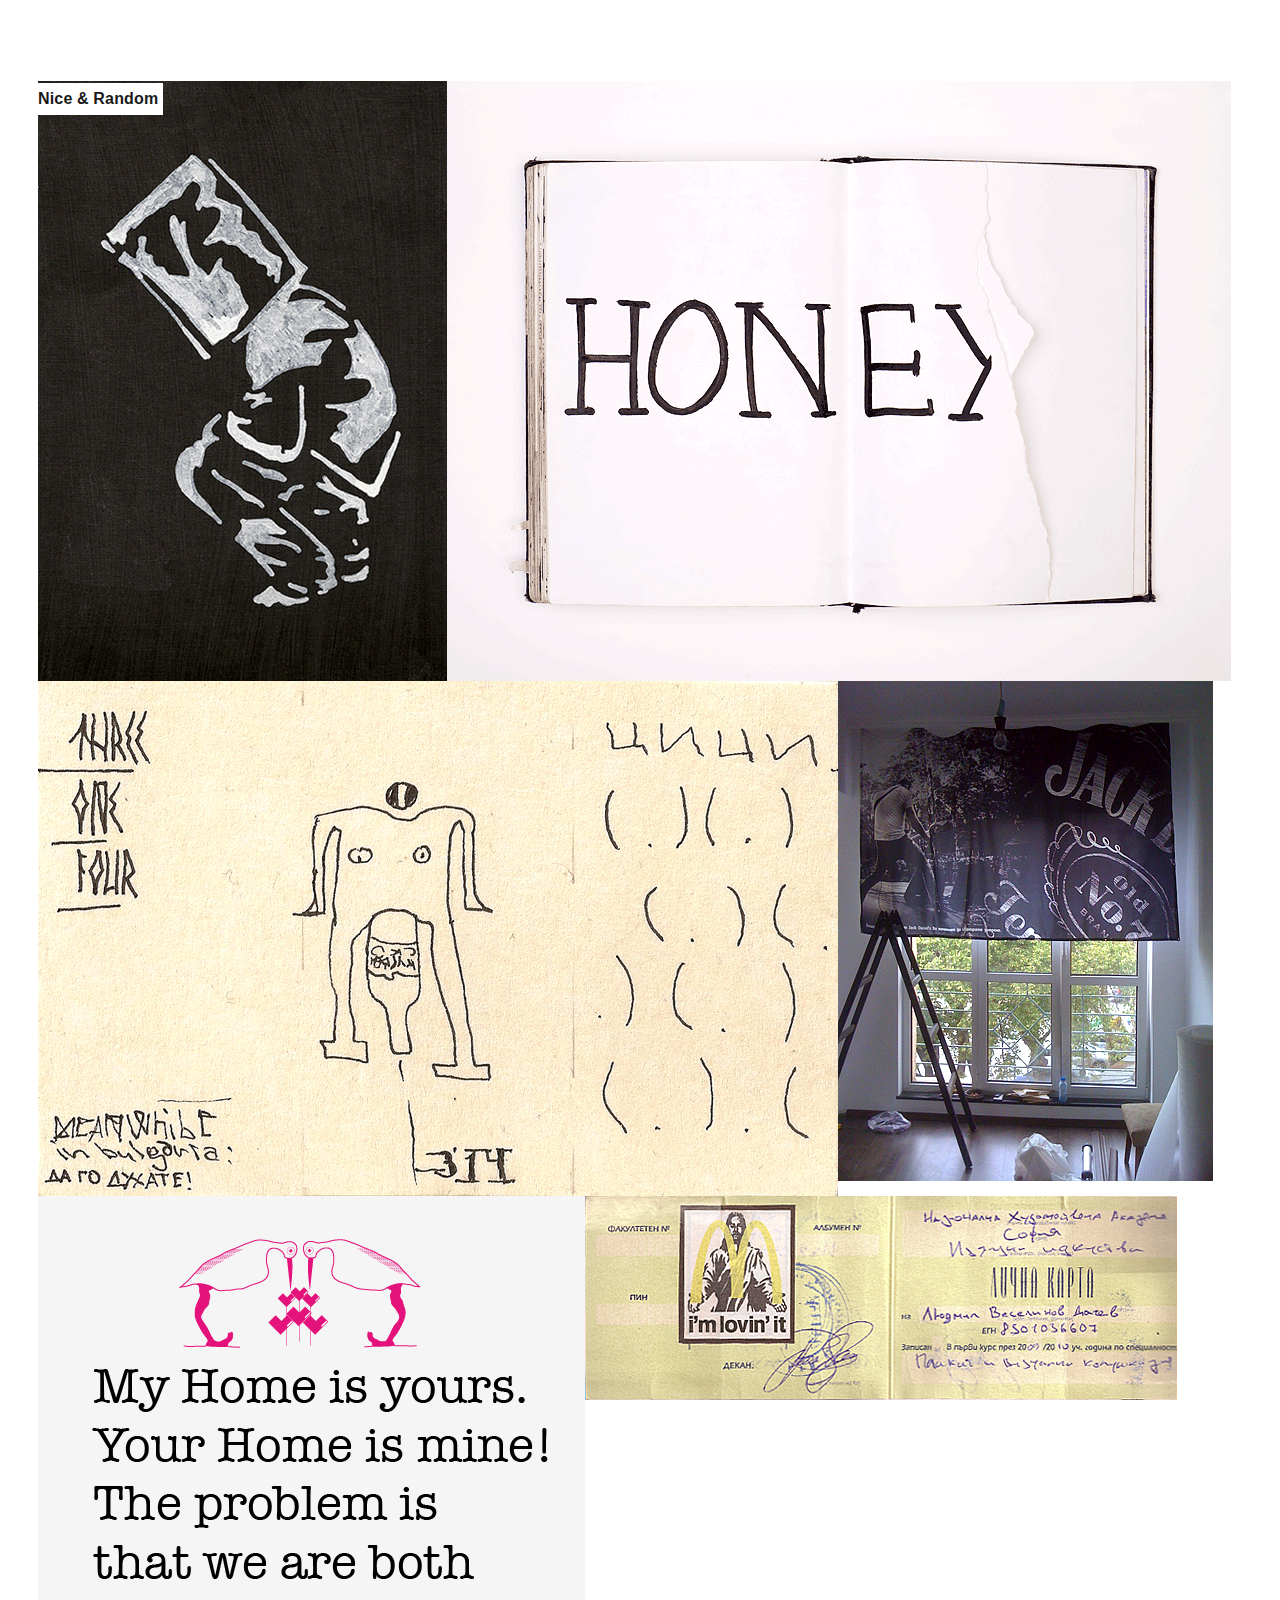
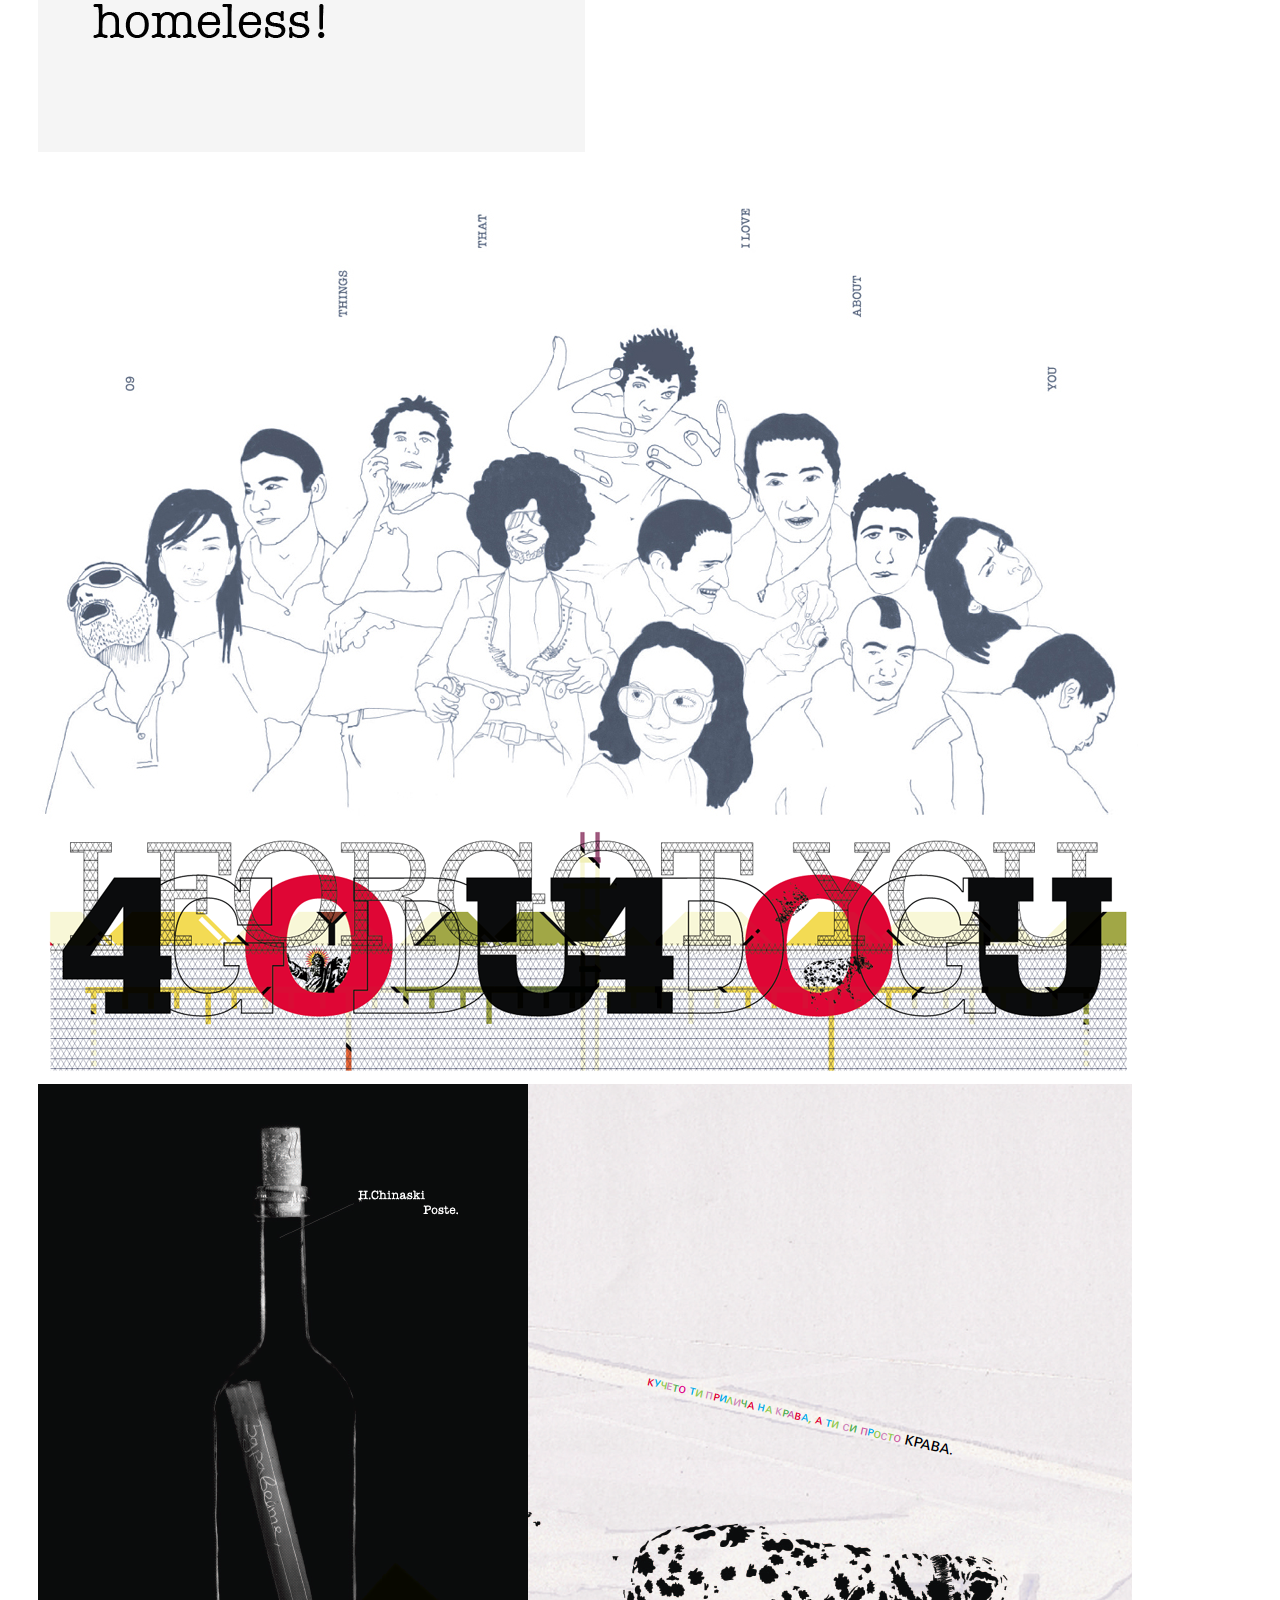
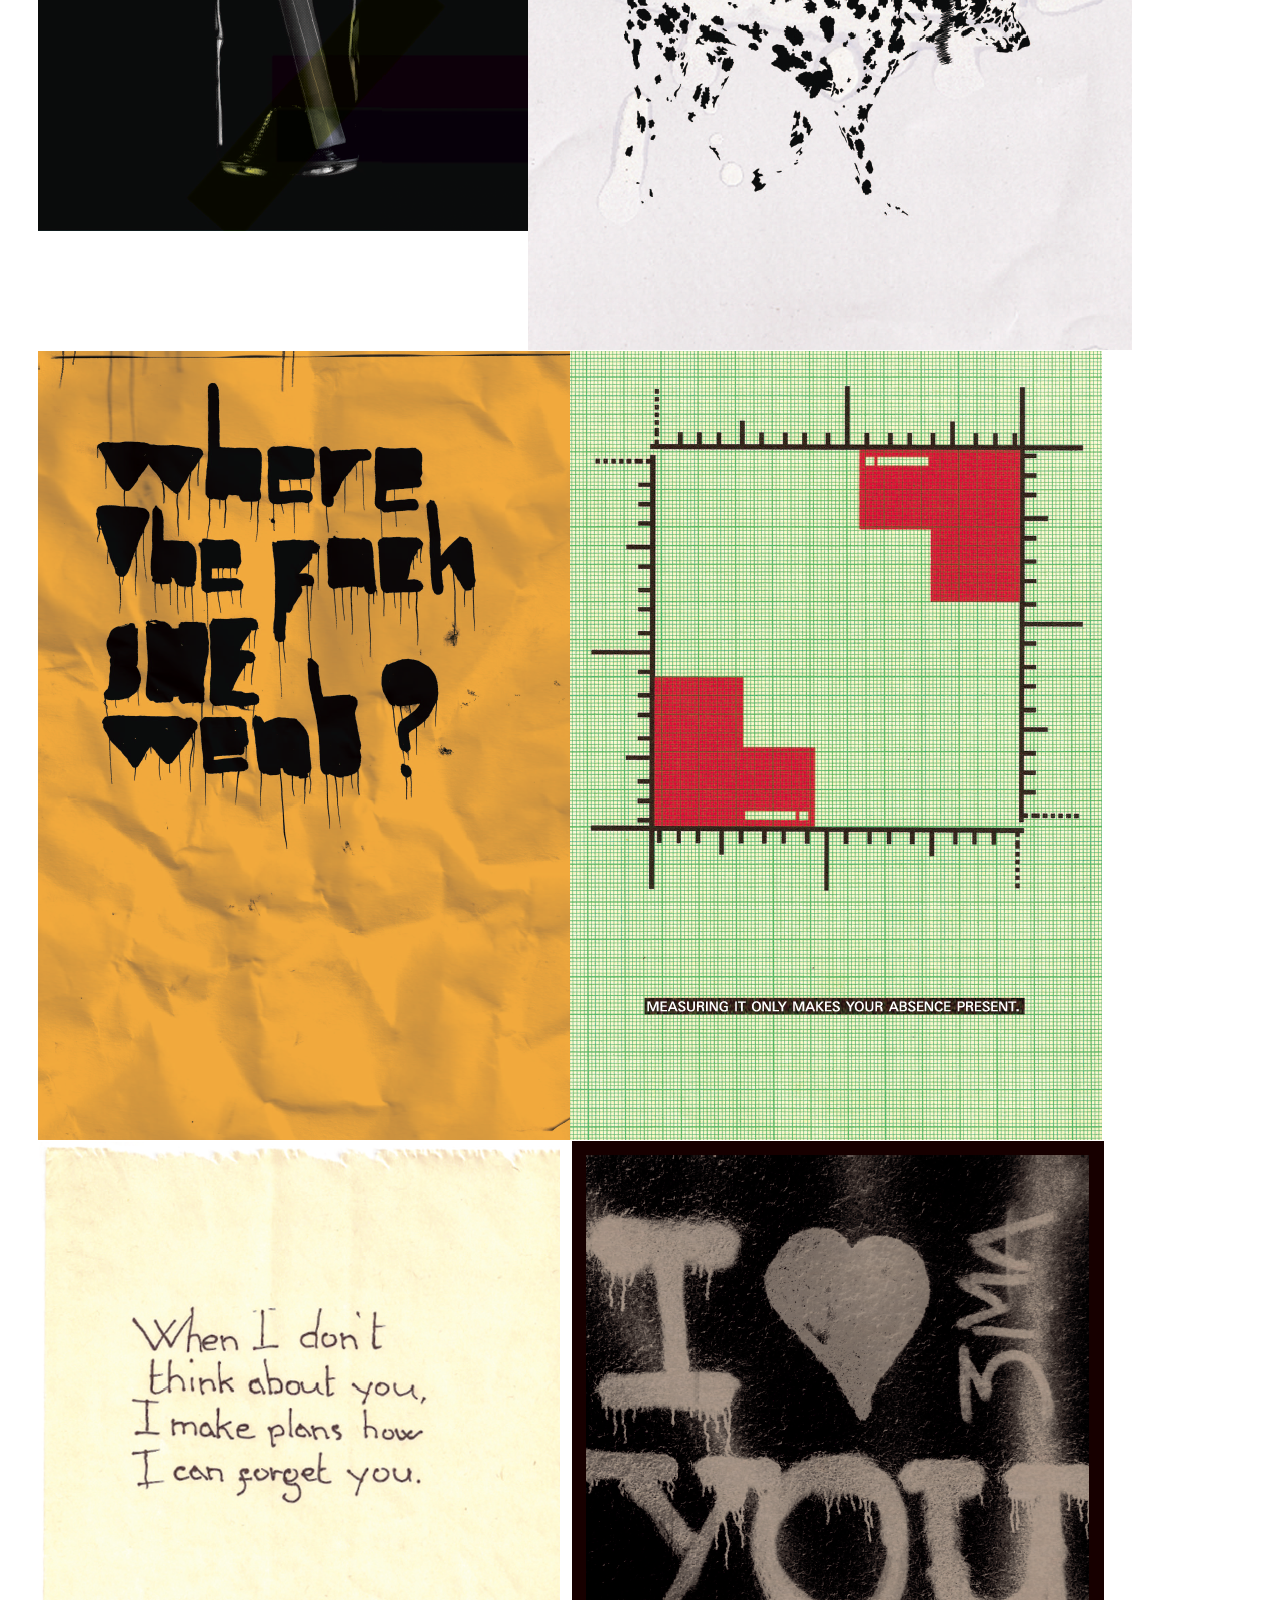
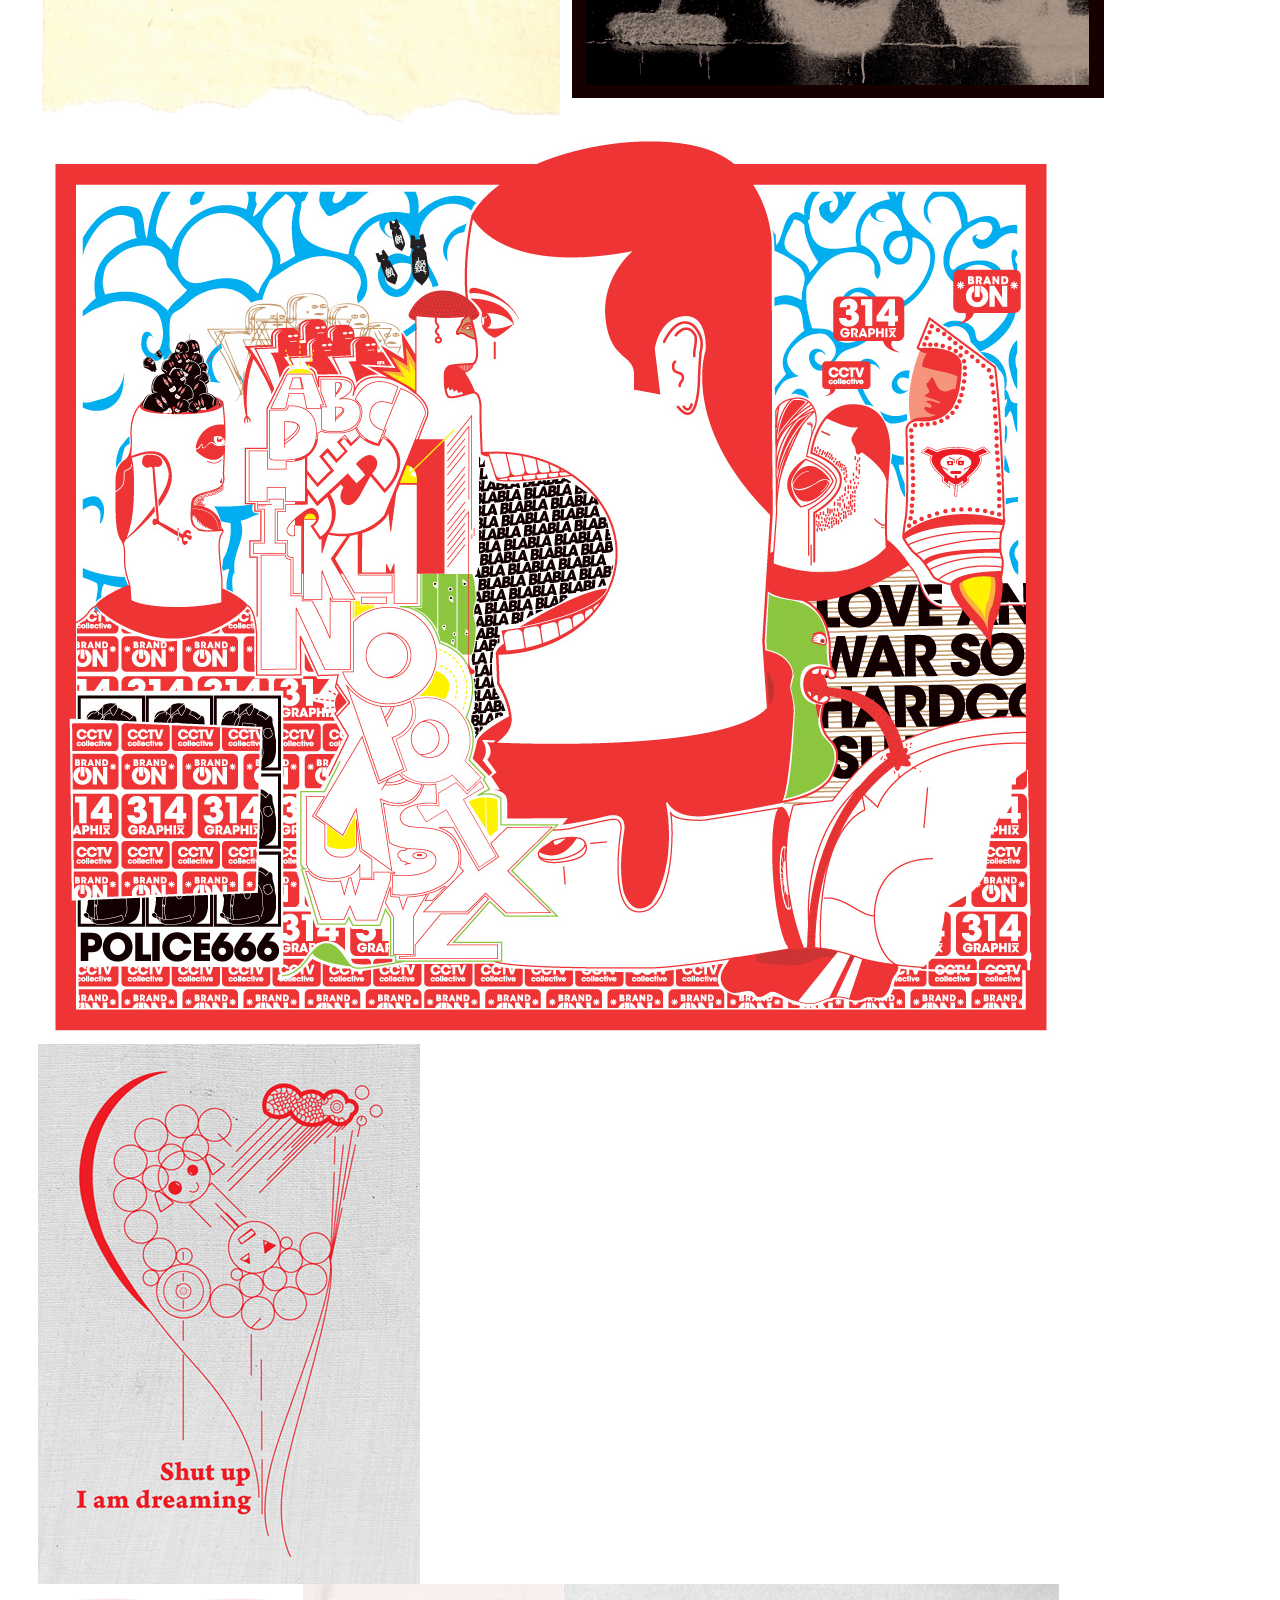
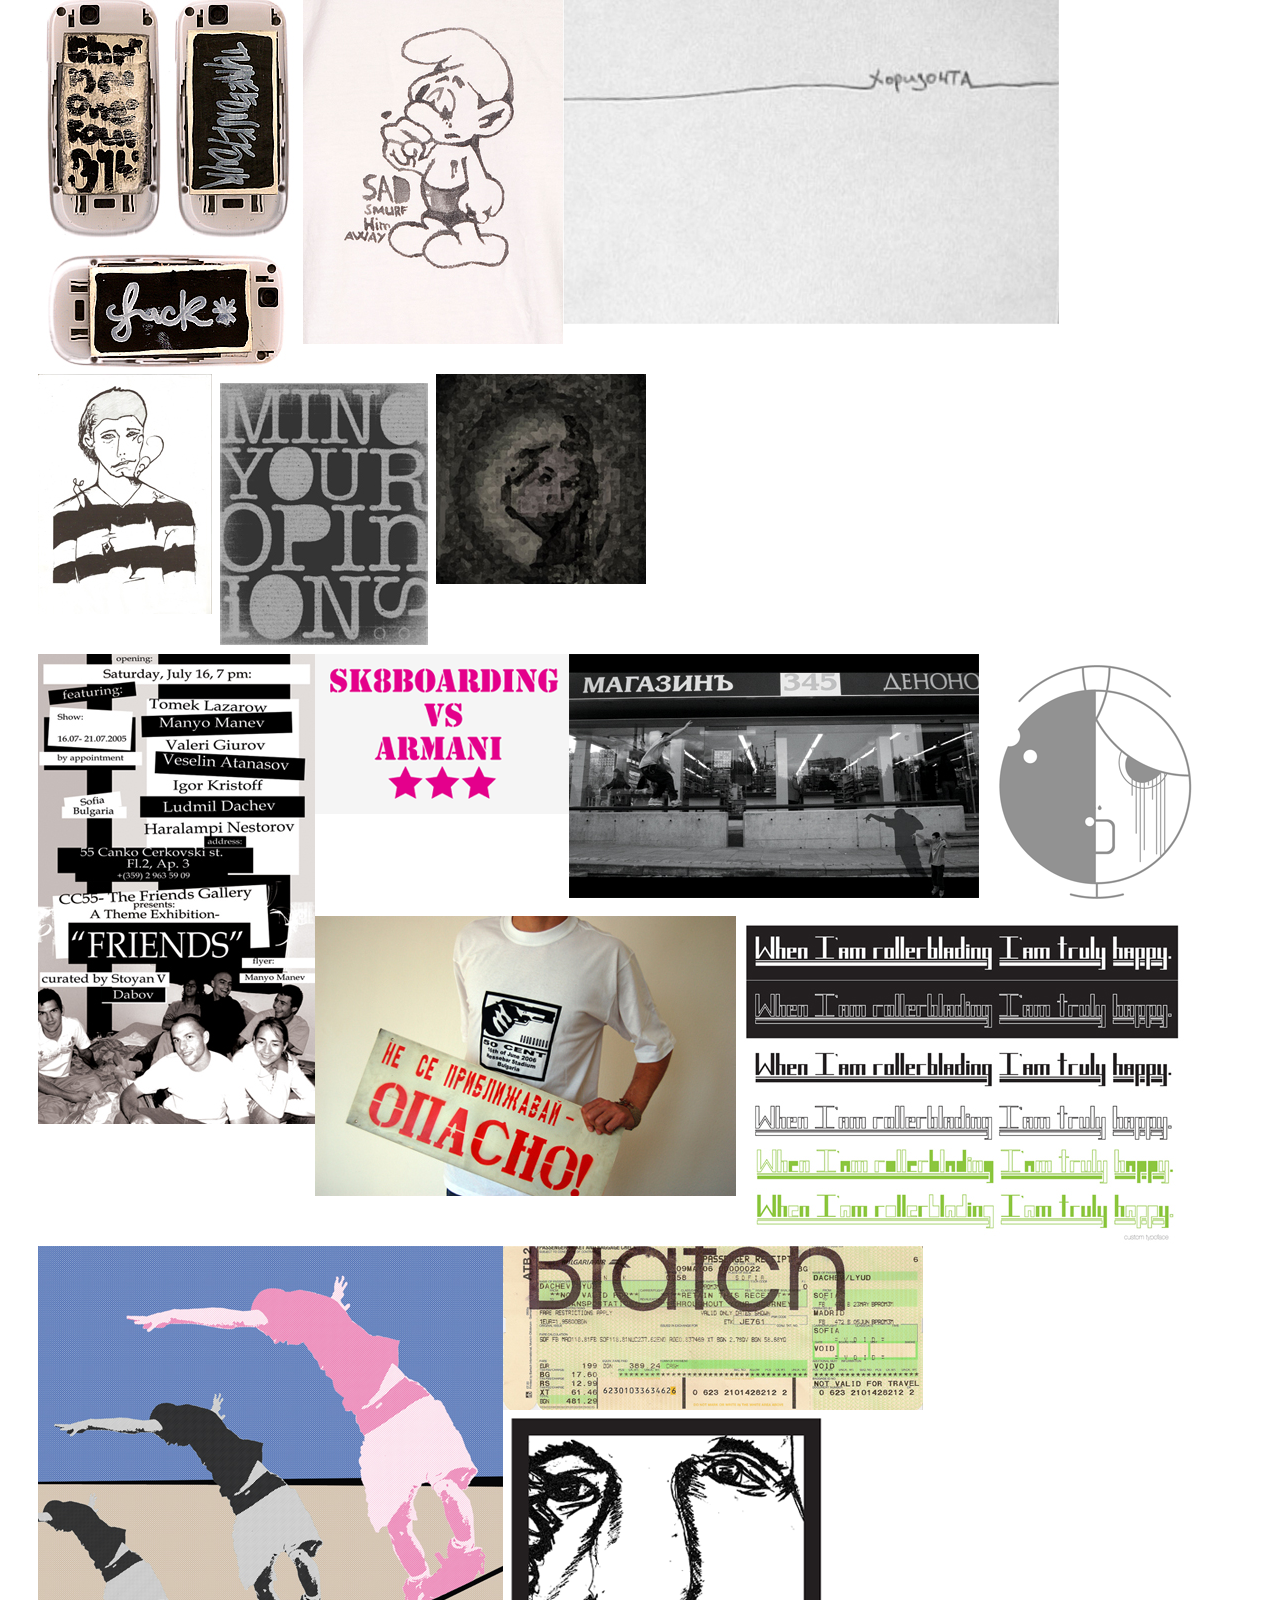
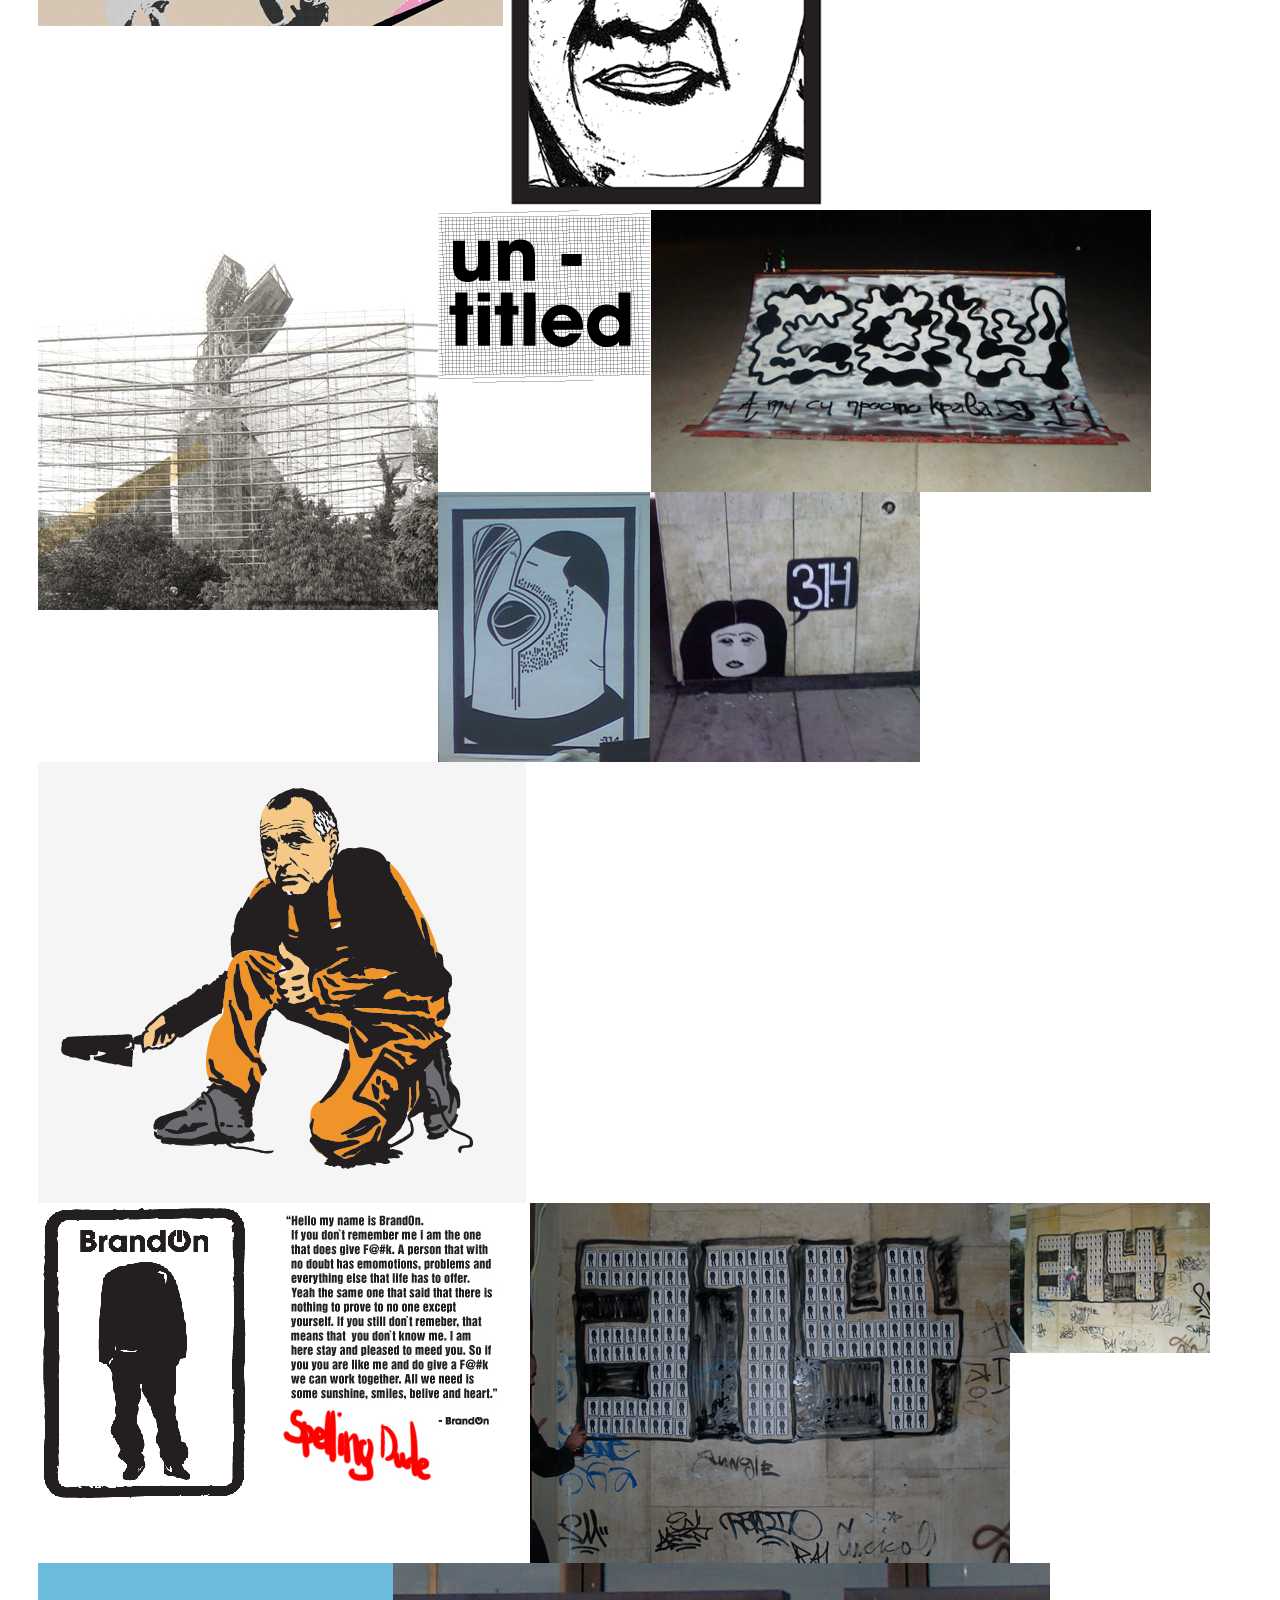
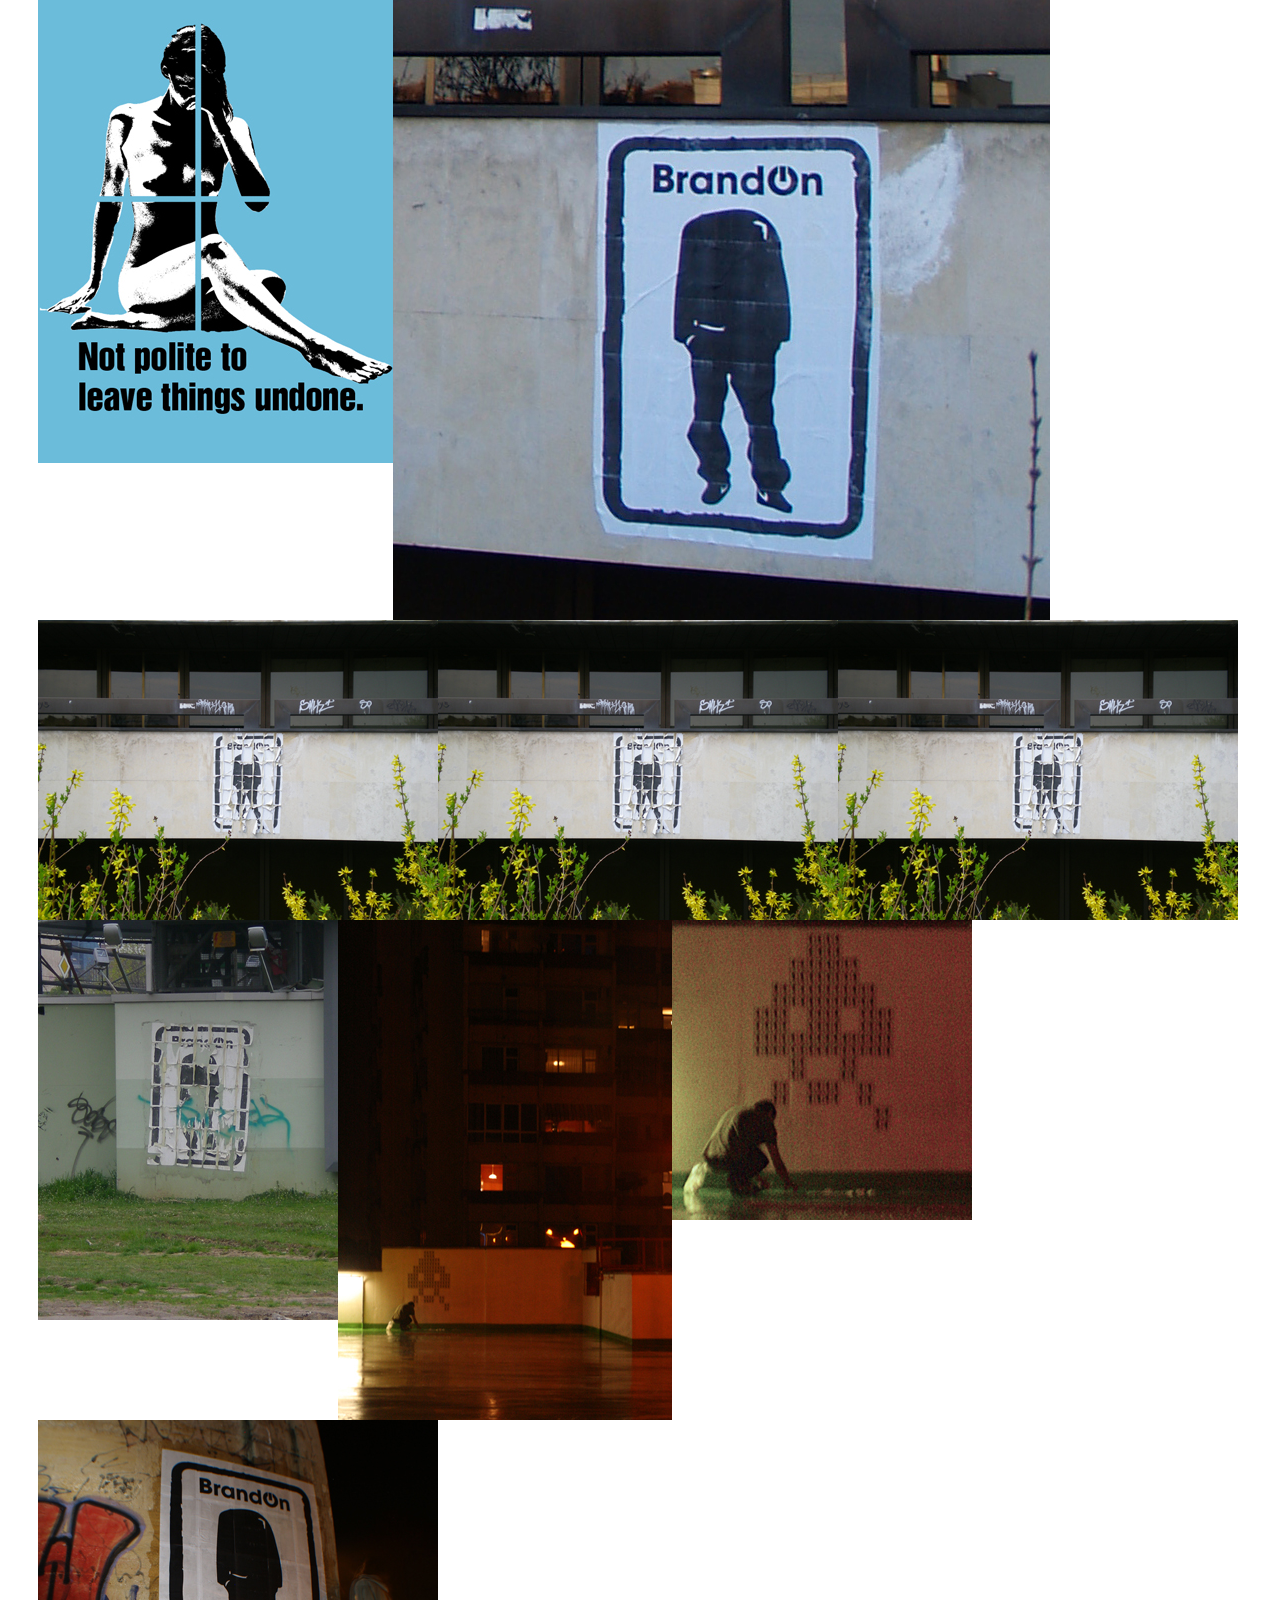
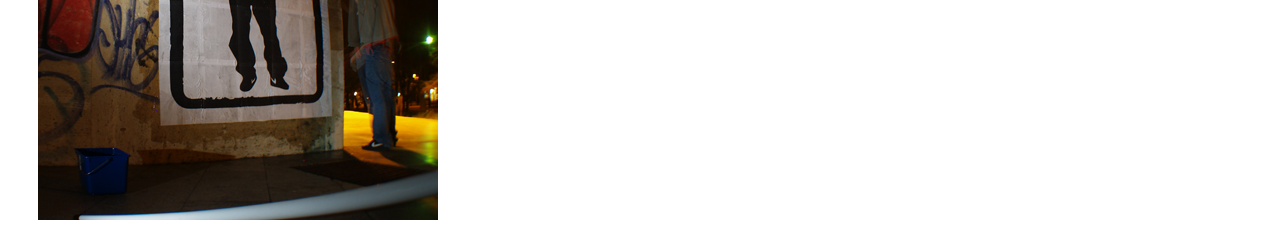
==== niceandrandom.html @ 371081fd "Initial push to the repo" ====
<!DOCTYPE html>
<html>
<html lang="en">
<head>
	<meta charset="utf-8">
	<meta http-equiv="X-UA-Compatible" content="IE=edge">
	<title>314 Lyudmil Dachev | Nice &amp; Random</title>
	<meta name="viewport" content="width=device-width, initial-scale=1.0">
	<meta name="description" content="314 Lyudmil Dachev | Graphics • Illustrations • Web • Branding">
	<meta name="author" content="Lyudmil Dachev">
	<!-- Le styles -->
	<link href="css/nandr.css" rel="stylesheet">
</head>

<body>

<div id="left_column">

<h1>Nice &amp; Random&nbsp;</h1>

<div class="clear" style="height: 43px"></div>


  	<img class="floated img-responsive" title="Taking my time for the greater good." alt="Taking my time for the greater good." src="uploads/pictures/9fa41985d40f0b6c5490987a6cc2fdb71a420259.jpg" />

  	<img class="floated img-responsive" title="Creative drawing in the bible" alt="Creative drawing in the bible" src="uploads/pictures/f0ec64216f1d408ee4e6cfda201458c6f6a626f0.gif" />

  	<img class="floated img-responsive" title="My Daily Routine" alt="My Daily Routine" src="uploads/pictures/6b0171227cd2409514d4619c5d358e6911f4df0e.jpg" />

  	<img class="floated img-responsive" title="HOME IS ALMOST DONE." alt="HOME IS ALMOST DONE." src="uploads/pictures/f1408daa3afcf2c1e19f58699b52808c5c3e8740.jpg" />

  	<img class="floated img-responsive" title="" alt="" src="uploads/pictures/6c4fbefd390d65f9653d88363c8d7836a09aa73b.png" />

  	<img class="floated img-responsive" title="School is Cancelled." alt="School is Cancelled." src="uploads/pictures/126d403a6ef16d977e5c7384ef96a3cb5aa09652.png" />

  	<img class="floated img-responsive" title="09 THINGS I LOVE ABOUT YOU" alt="09 THINGS I LOVE ABOUT YOU" src="uploads/pictures/db501a9d0d4e77bc948f64275539bc68029dd85b.jpg" />

  	<img class="floated img-responsive" title="" alt="" src="uploads/pictures/4390a034e7637e7365bbc53b2de49b4160338bb8.png" />
			<div class="clear"></div>

  	<img class="floated img-responsive" title="" alt="" src="uploads/pictures/88fb66b7d87c2a5ba68e75b0e46c465211a8b463.png" />

  	<img class="floated img-responsive" title="" alt="" src="uploads/pictures/b887aaf583ef572270de2b2e1b1723c8fb44a33c.png" />

  	<img class="floated img-responsive" title="" alt="" src="uploads/pictures/ecdb27a4384a8a6ce57eabac3e7ff64f864f0a4f.png" />

  	<img class="floated img-responsive" title="" alt="" src="uploads/pictures/36ae4dc828b79ccfd84c2fdc008d6e277da353cd.png" />

  	<img class="floated img-responsive" title="" alt="" src="uploads/pictures/ba88a6618bf210f804a868bb7cf7259771003caa.png" />

  	<img class="floated img-responsive" title="" alt="" src="uploads/pictures/2435fd25e5f1c84b242c25c5bc30186d4e1044c6.png" />

  	<img class="floated img-responsive" title="LOVE  AND WAR SO HARDCORE" alt="LOVE  AND WAR SO HARDCORE" src="uploads/pictures/7acccbd36213c618cafcf290107da0248d002d97.jpg" />

  	<img class="floated img-responsive" title="SLEEP IS THE COUSIN OF DEATH" alt="SLEEP IS THE COUSIN OF DEATH" src="uploads/pictures/624089934fa6de77630e9e1628d290ab22aef08a.jpg" />
			<div class="clear"></div>

  	<img class="floated img-responsive" title="If you don't pick up the next time I call you" alt="If you don't pick up the next time I call you" src="uploads/pictures/ee771bccaf87d7a080d0af2bdc72d4441915b60a.jpg" />

    	<a href="http://iam314.com/01.mp3" target="_blank">	<img class="floated img-responsive" title="I am just a tall smurf" alt="I am just a tall smurf" src="uploads/pictures/5e6c425546a6879cffac262096fd78ba2f3ff179.jpg" />        </a>

  	<img class="floated img-responsive" title="Horizon" alt="Horizon" src="uploads/pictures/62839a2901379accdb9e9442a053436990d297c6.png" />
			<div class="clear"></div>

  	<img class="floated img-responsive" title="Johnny" alt="Johnny" src="uploads/pictures/c55a6173e74d8917fb45f741277d8e2ac604818a.jpg" />

  	<img class="floated img-responsive" title="and this is what i sad after half a bottle of john D." alt="and this is what i sad after half a bottle of john D." src="uploads/pictures/7d1fff53105c25ca1b06da61d8af504f7ee7cfe9.jpg" />

  	<img class="floated img-responsive" title="Ph. Ph. Ph." alt="Ph. Ph. Ph." src="uploads/pictures/023638c7986074492c4609db5c60d904f3fd7990.jpg" />
			<div class="clear"></div>

  	<img class="floated img-responsive" title="friend's gallery great place that was" alt="friend's gallery great place that was" src="uploads/pictures/f1917a972c3cbbb3ca5760be8ddf82f910b9a2c2.jpg" />

  	<img class="floated img-responsive" title="who won?" alt="who won?" src="uploads/pictures/17b21ccdb1cdf9d9e8d0529f09e76f8c877f110e.png" />

  	<img class="floated img-responsive" title="SOUL GRIND" alt="SOUL GRIND" src="uploads/pictures/0c67918cea75ce7d500ce4ce3e65868a617c8088.jpg" />

  	<img class="floated img-responsive" title="Nah, man i don't know what the time is." alt="Nah, man i don't know what the time is." src="uploads/pictures/07a988599ad35e1e0782f63aa7515549d2f90a29.png" />

  	<img class="floated img-responsive" title="Fifty cent just to pay the rent." alt="Fifty cent just to pay the rent." src="uploads/pictures/b81b3806806316ccb128aac8230388670cc2bd39.jpg" />

  	<img class="floated img-responsive" title="I (heart) rollerblading" alt="I (heart) rollerblading" src="uploads/pictures/7079440a7cea421692146eb7831e9f7eab671ee6.jpg" />
			<div class="clear"></div>

  	<img class="floated img-responsive" title="rolling in span is great because of the pain killers" alt="rolling in span is great because of the pain killers" src="uploads/pictures/ae7f262681f557720313dd051e3e5949bd40fe32.jpg" />

  	<img class="floated img-responsive" title="writhing shit like that just because i miss you." alt="writhing shit like that just because i miss you." src="uploads/pictures/e1409deb695c26aed2c961deac43f8855cecc30d.jpg" />

  	<img class="floated img-responsive" title="Super Heroes does exist" alt="Super Heroes does exist" src="uploads/pictures/1e57e33de527d71cde7e7714f854c118d9048a91.png" />
			<div class="clear"></div>

  	<img class="floated img-responsive" title="this monument is cool" alt="this monument is cool" src="uploads/pictures/92545d57e7eac2da9b01b74f13b54628c2bded55.jpg" />

  	<img class="floated img-responsive" title="title" alt="title" src="uploads/pictures/141af53eff324d38a9dd0dc6efed2327677af4ba.gif" />

  	<img class="floated img-responsive" title="farm animals are always a good thing to play with" alt="farm animals are always a good thing to play with" src="uploads/pictures/8c87837fb514dea790bd20b29734f8977b7349ce.jpg" />

  	<img class="floated img-responsive" title="To Hell With LOVE" alt="To Hell With LOVE" src="uploads/pictures/b85b543d2577602a436766ac3243a1ecdfa1792a.jpg" />

  	<img class="floated img-responsive" title="314 is my hero" alt="314 is my hero" src="uploads/pictures/b07ee7a463accbb452312f4fc31ca017a8f7c64f.jpg" />
			<div class="clear"></div>

  	<img class="floated img-responsive" title="I am an outlaw + politician" alt="I am an outlaw + politician" src="uploads/pictures/ecc827d0c9c56014f43629b67452850f5b59b699.png" />
			<div class="clear"></div>

  	<img class="floated img-responsive" title="I (heart) stickers" alt="I (heart) stickers" src="uploads/pictures/5938d22f1b9790d9e0af2f1280fbd4dc1da1258a.gif" />

  	<img class="floated img-responsive" title="I wrote this and did not used spellcheck" alt="I wrote this and did not used spellcheck" src="uploads/pictures/5251a27740ad2d0bee782e994e55ea49cf8c9545.jpg" />

  	<img class="floated img-responsive" title="the police almost had me" alt="the police almost had me" src="uploads/pictures/de7f91b1e52b82a6a70c5fc9b5cf0d8b944919a9.jpg" />

  	<img class="floated img-responsive" title="but advertising did" alt="but advertising did" src="uploads/pictures/2ba535cdd222b99754008eeb4ef590e47a5f3d00.jpg" />

  	<img class="floated img-responsive" title="Bastardized" alt="Bastardized" src="uploads/pictures/dfe75a0681ce5fb0aae8f4ee03ec6d11b1395793.jpg" />

  	<img class="floated img-responsive" title="a cold night in hell" alt="a cold night in hell" src="uploads/pictures/dc90a2bc35b10640f6dd91d59ff36870e760893b.jpg" />

  	<img class="floated img-responsive" title="time does not exist but why thing does aged" alt="time does not exist but why thing does aged" src="uploads/pictures/025d5d859022cea3248265f7d9696f4cd129a1d3.jpg" />

  	<img class="floated img-responsive" title="time does not exist but why thing does aged" alt="time does not exist but why thing does aged" src="uploads/pictures/ba4ccc5c11dce82487c460fda72944e1c924af52.jpg" />

  	<img class="floated img-responsive" title="time does not exist but why thing does aged" alt="time does not exist but why thing does aged" src="uploads/pictures/04ce31dca00248f9a7a6f4f0632fe5a7596a9917.jpg" />

  	<img class="floated img-responsive" title="time does not exist but why thing does aged" alt="time does not exist but why thing does aged" src="uploads/pictures/6296dafa3416bbe280e26bb842de0b22df984d21.jpg" />

  	<img class="floated img-responsive" title="and that night was raining" alt="and that night was raining" src="uploads/pictures/4172f7f3385871f8005f020ff82e7bd44164ed7f.jpg" />

  	<img class="floated img-responsive" title="as seen on my pravetz 16" alt="as seen on my pravetz 16" src="uploads/pictures/b3bdf023b9ab4fd1f435f75542876ba7113c5c75.jpg" />
			<div class="clear"></div>

  	<img class="floated img-responsive" title="the deed was done and the police came just a bit late." alt="the deed was done and the police came just a bit late." src="uploads/pictures/a9a0c6b91bd5b2a47f259369650a70eb8e2a4971.jpg" />
  </div>
	  <div class="clear"></div>
</body>
</html>
---- css/nandr.css ----
body {
  padding-top: 30px;
  padding-left: 30px;
  padding-right: 30px; }

#left_column h1 {
  position: fixed;
  font-size: 16px;
  font-weight: bold;
  margin-bottom: 10px;
  line-height: 2em;
  background: #fff; }

div.box {
  margin-bottom: 20px; }

div.box p {
  font-size: 11px;
  font-weight: normal;
  line-height: 1.1em;
  margin-bottom: 5px; }

img.floated {
  float: left; }

.clear {
  height: 0;
  line-height: 0;
  font-size: 0;
  border: 0;
  clear: both; }

  h1 {
  font-family: sans-serif;
  font-weight: 500;
  font-size: 2.8em;
  line-height: 125%;
  margin-top: 2.8em;
  margin-bottom: 1.2em;
  color: #404040;
  color: #1a1a1a;
  letter-spacing: 0.01em;
  }
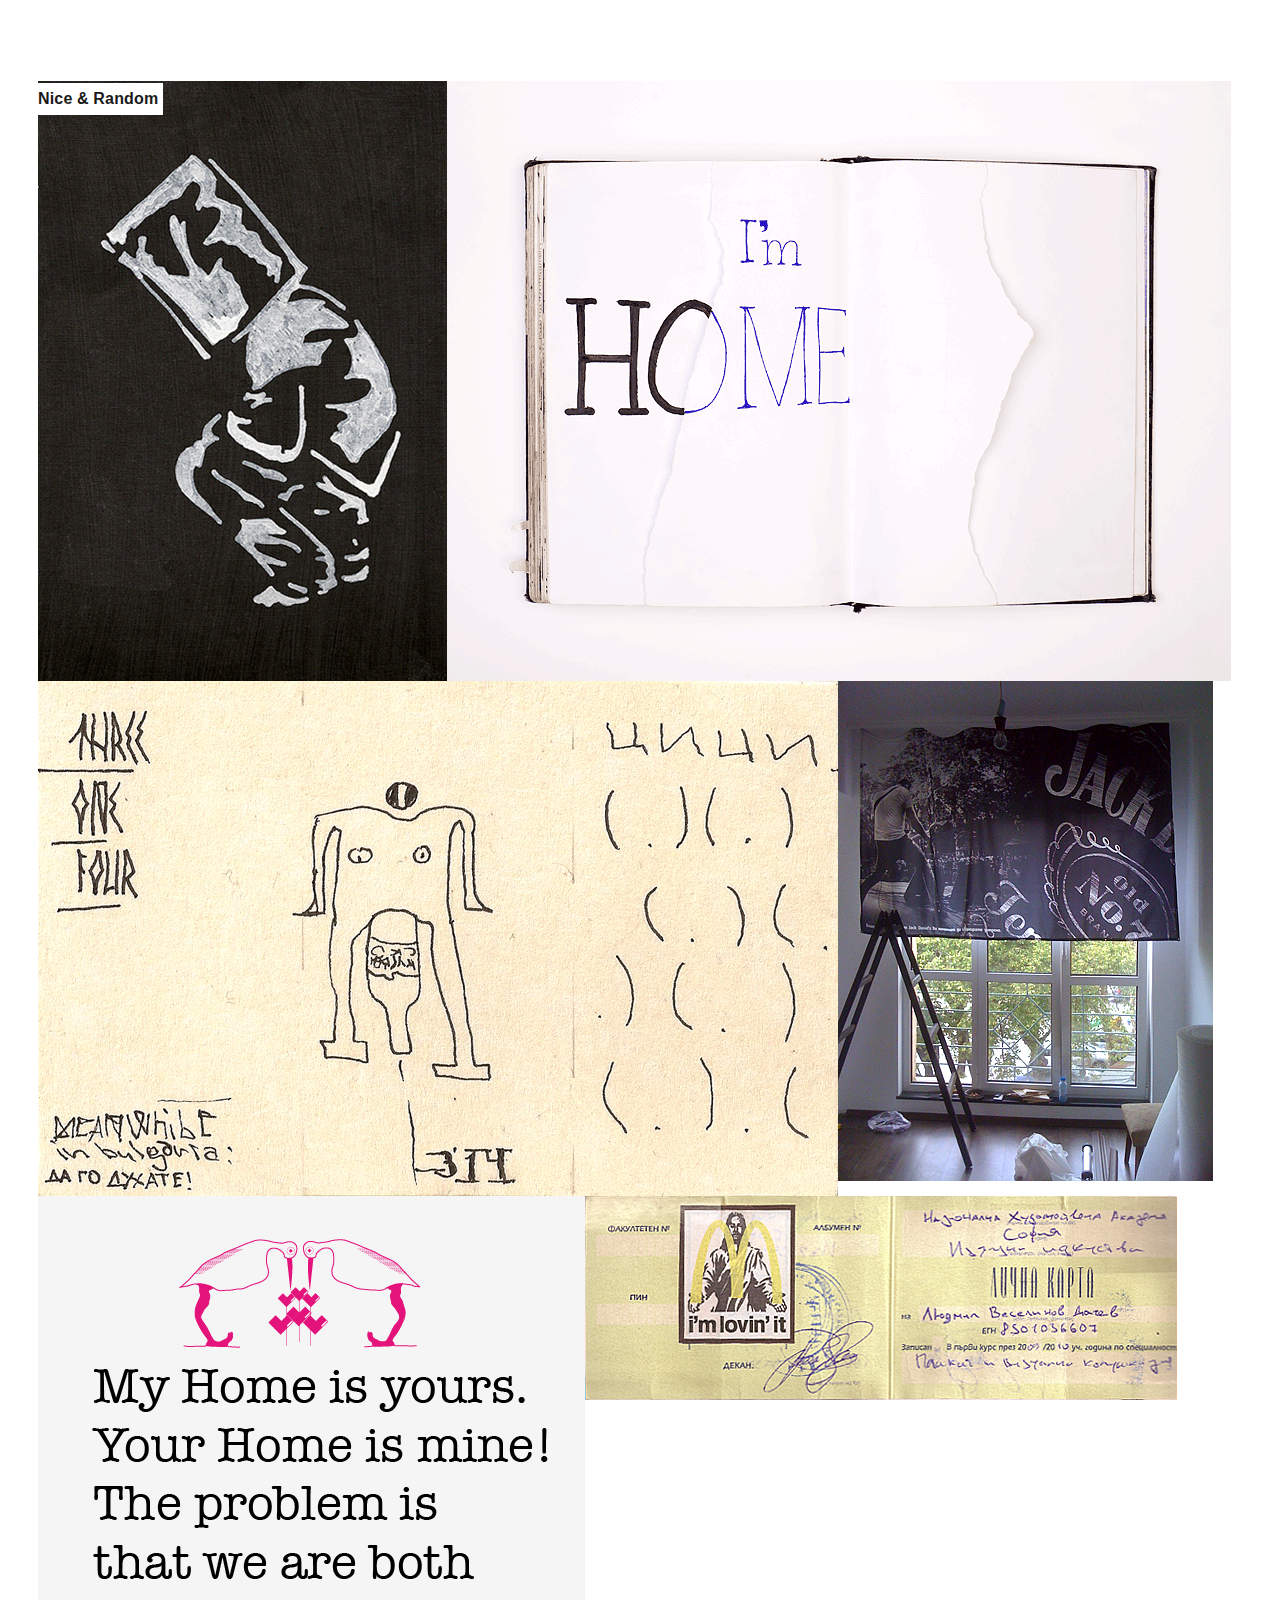
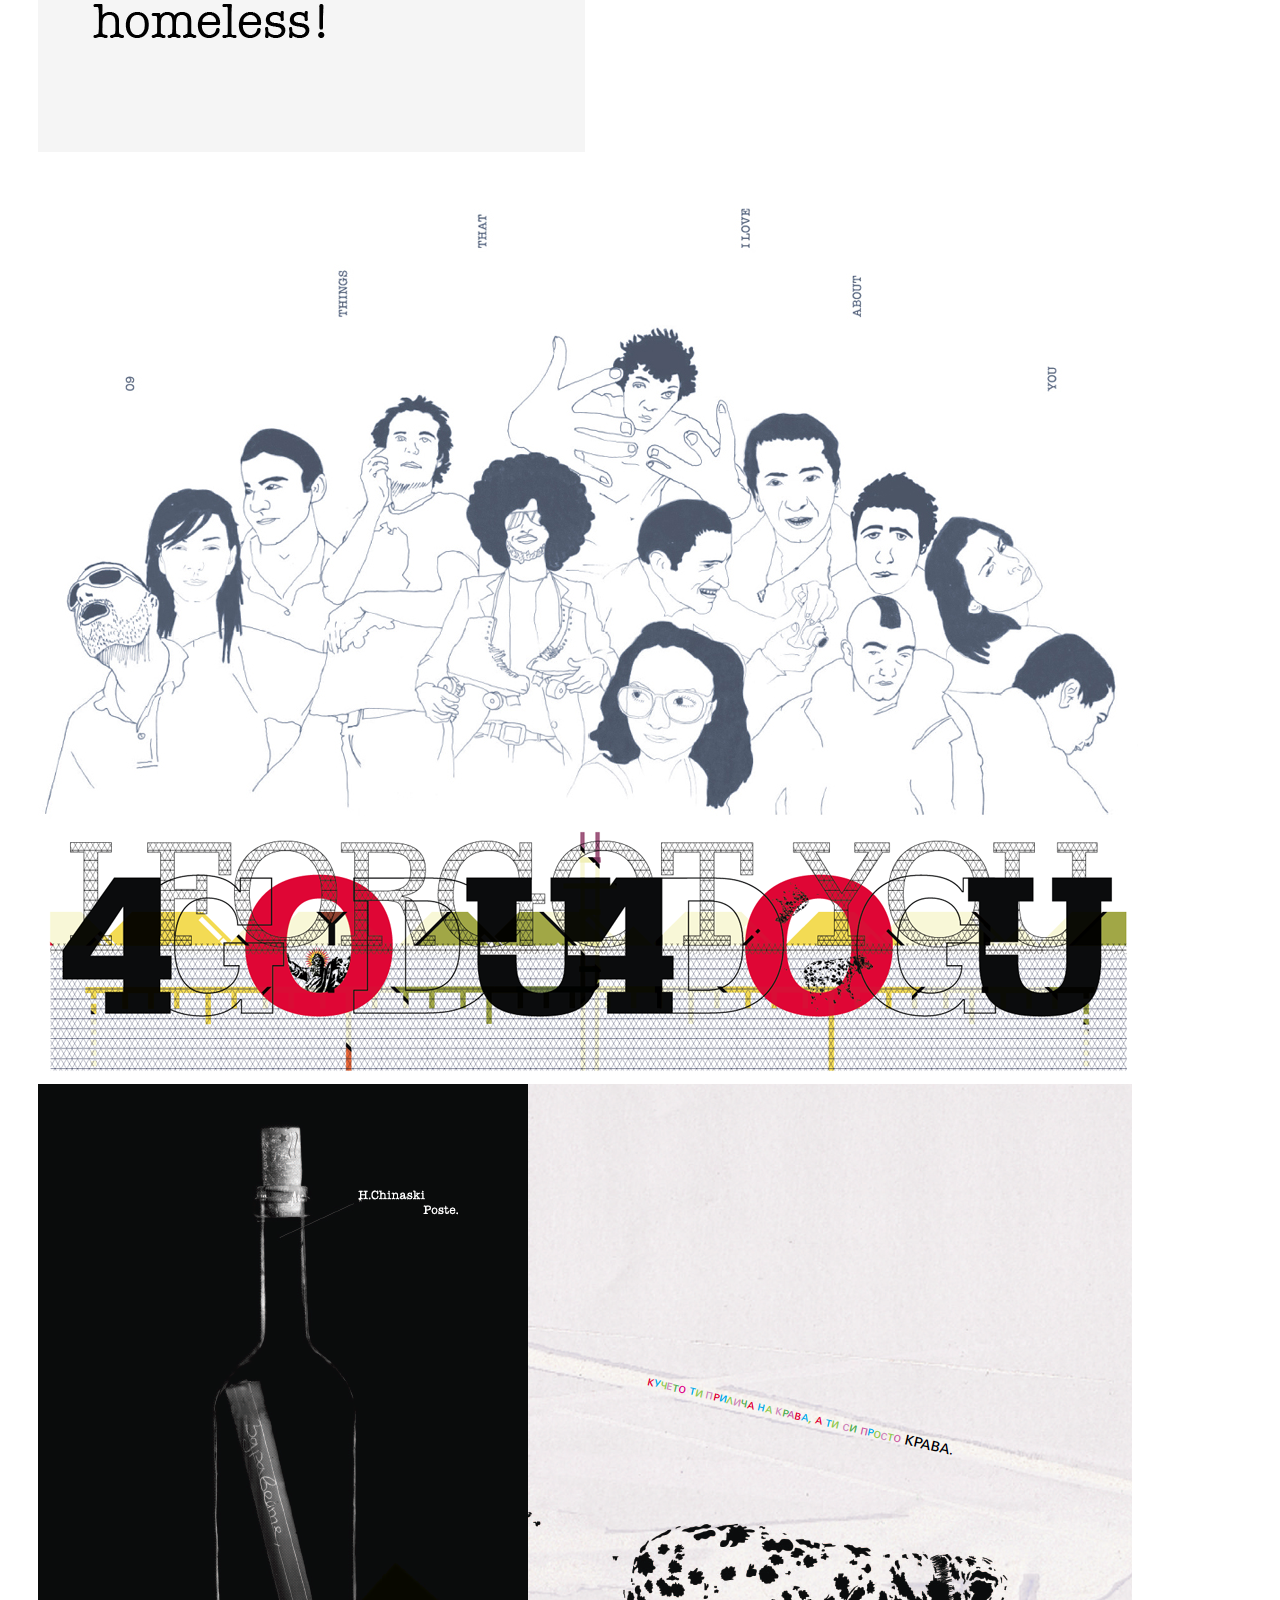
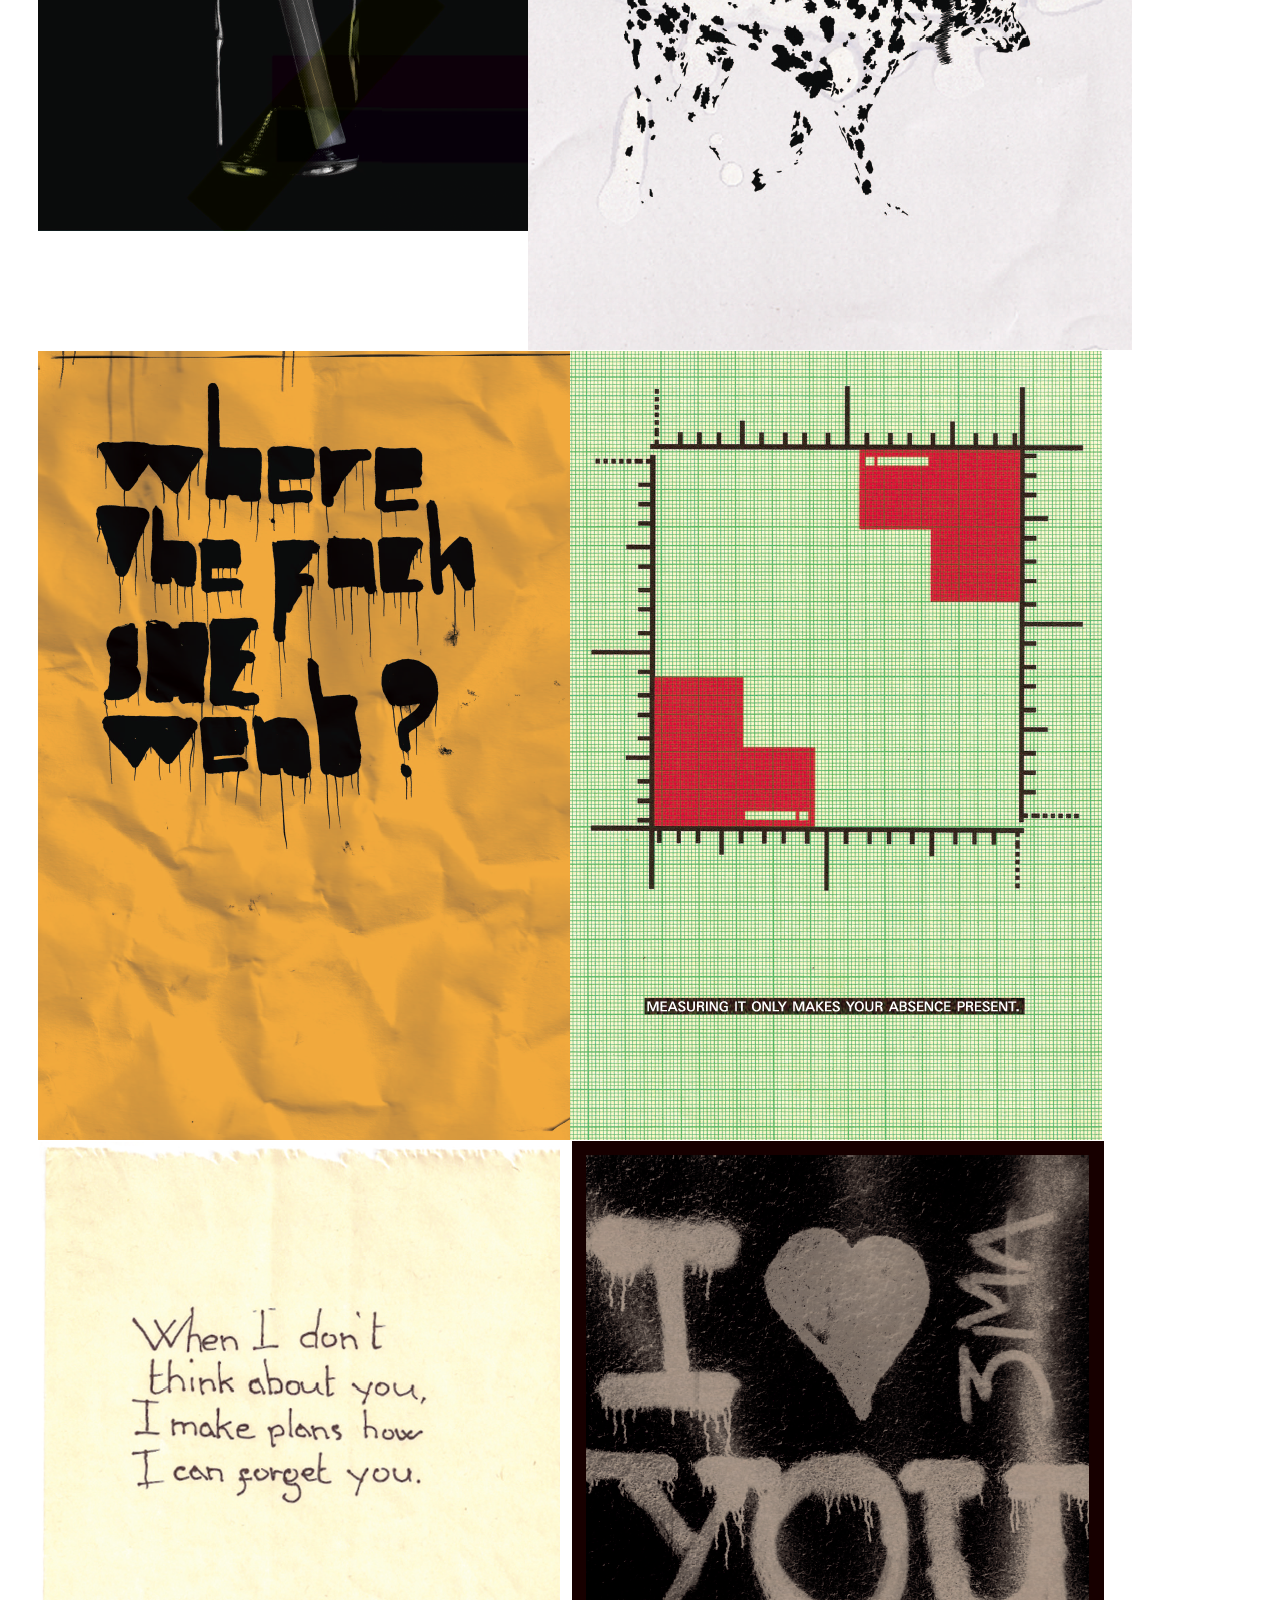
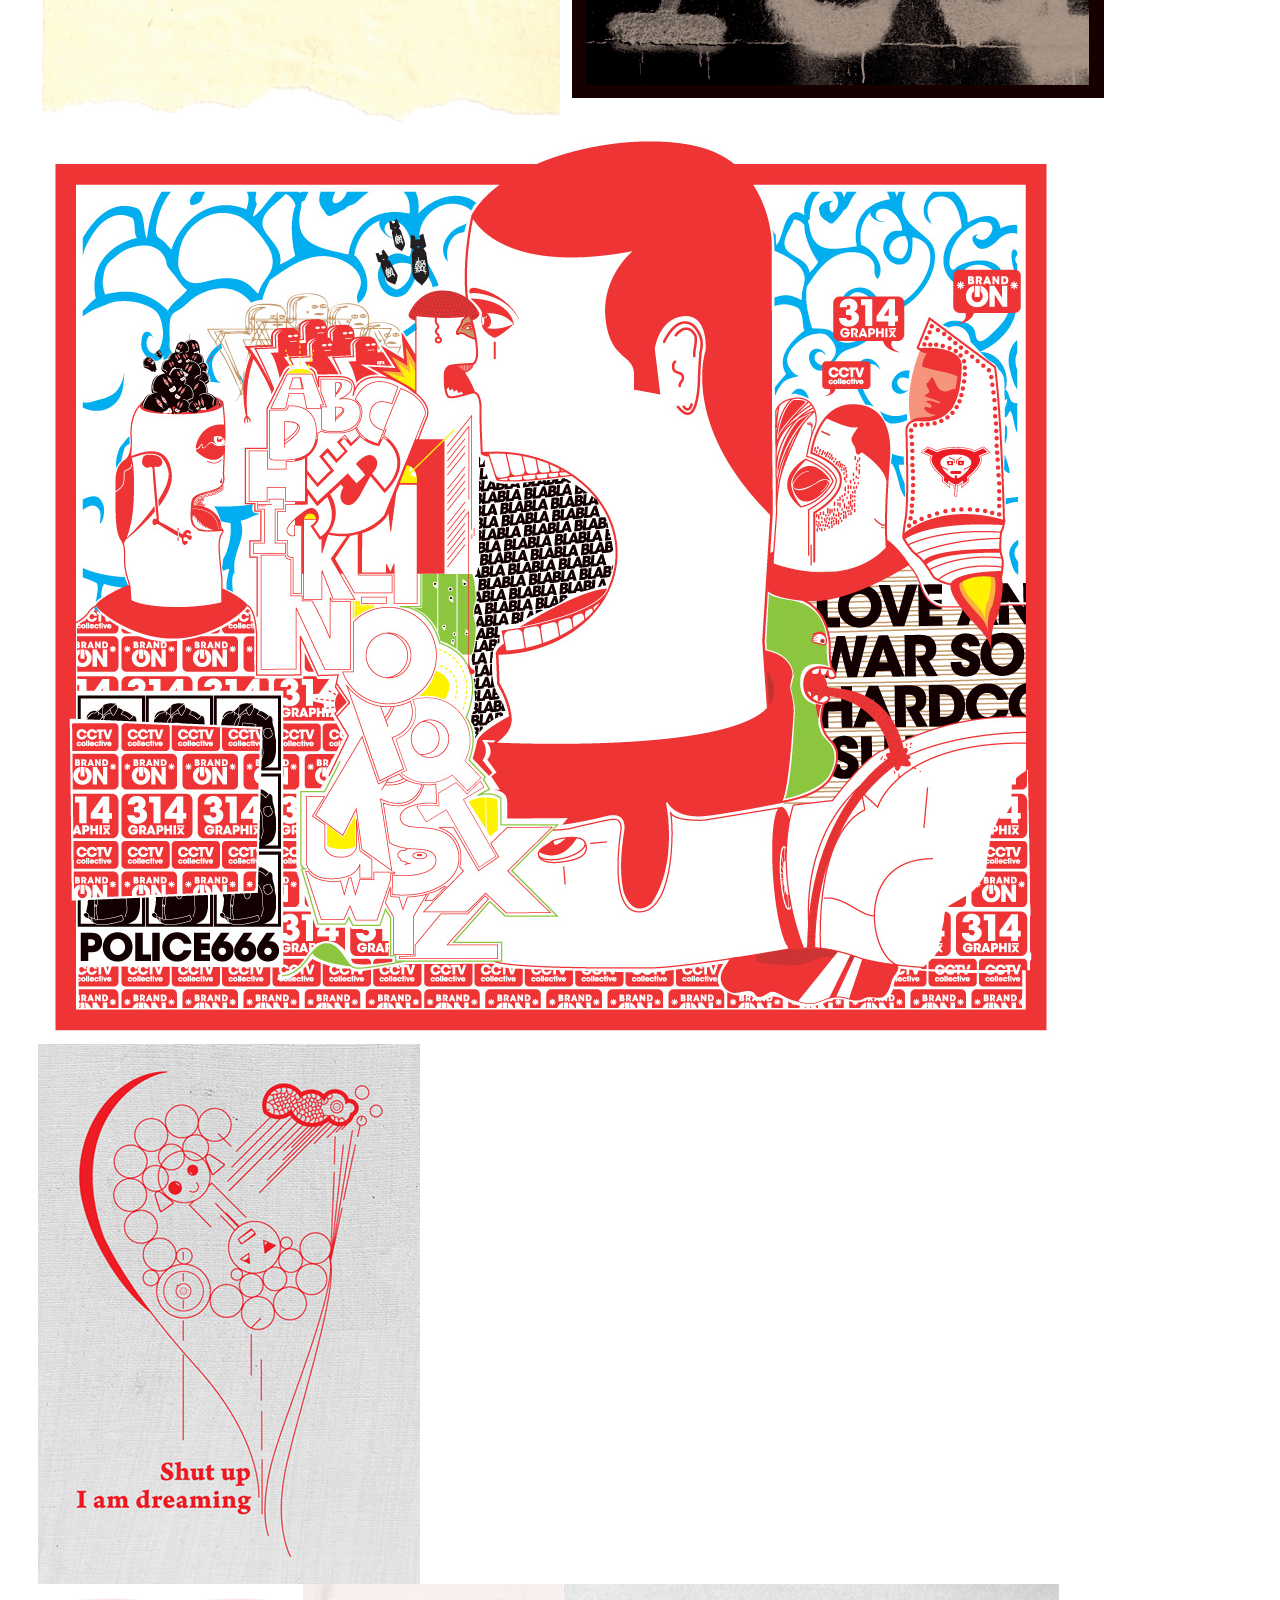
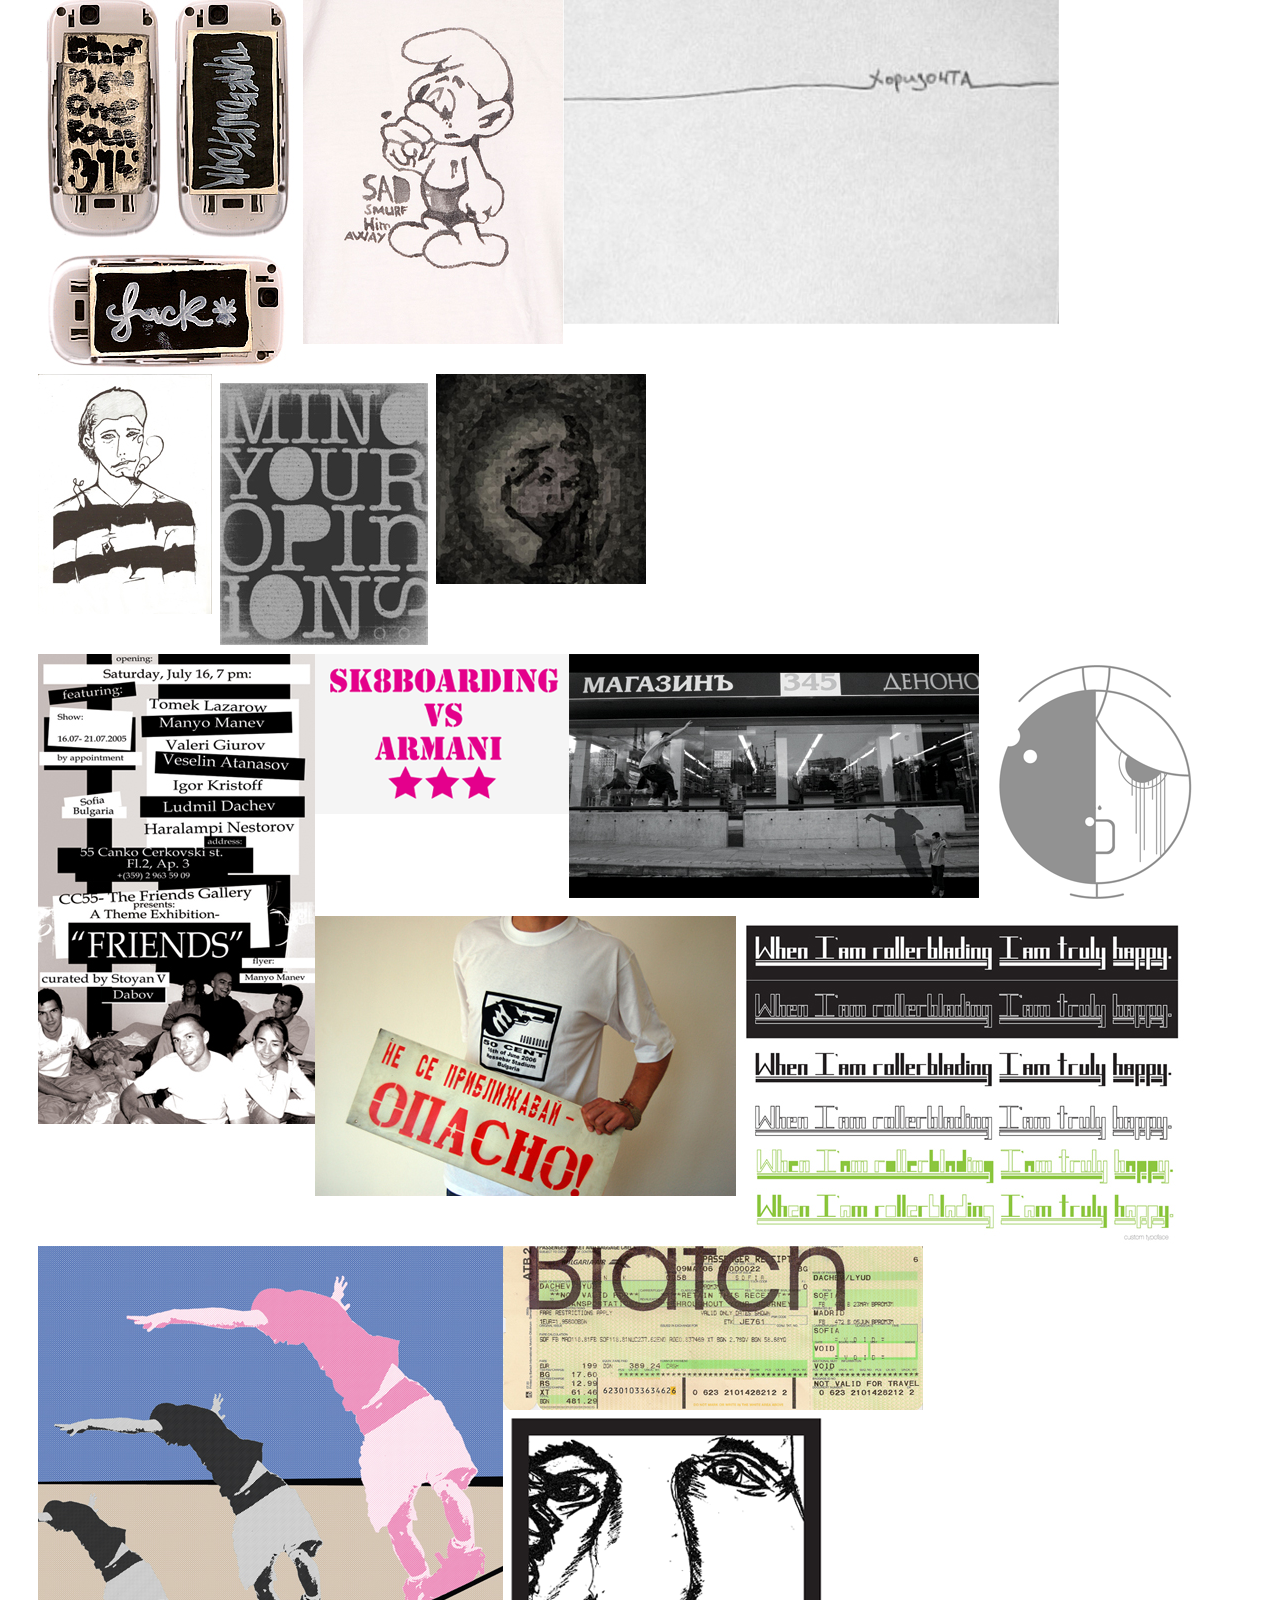
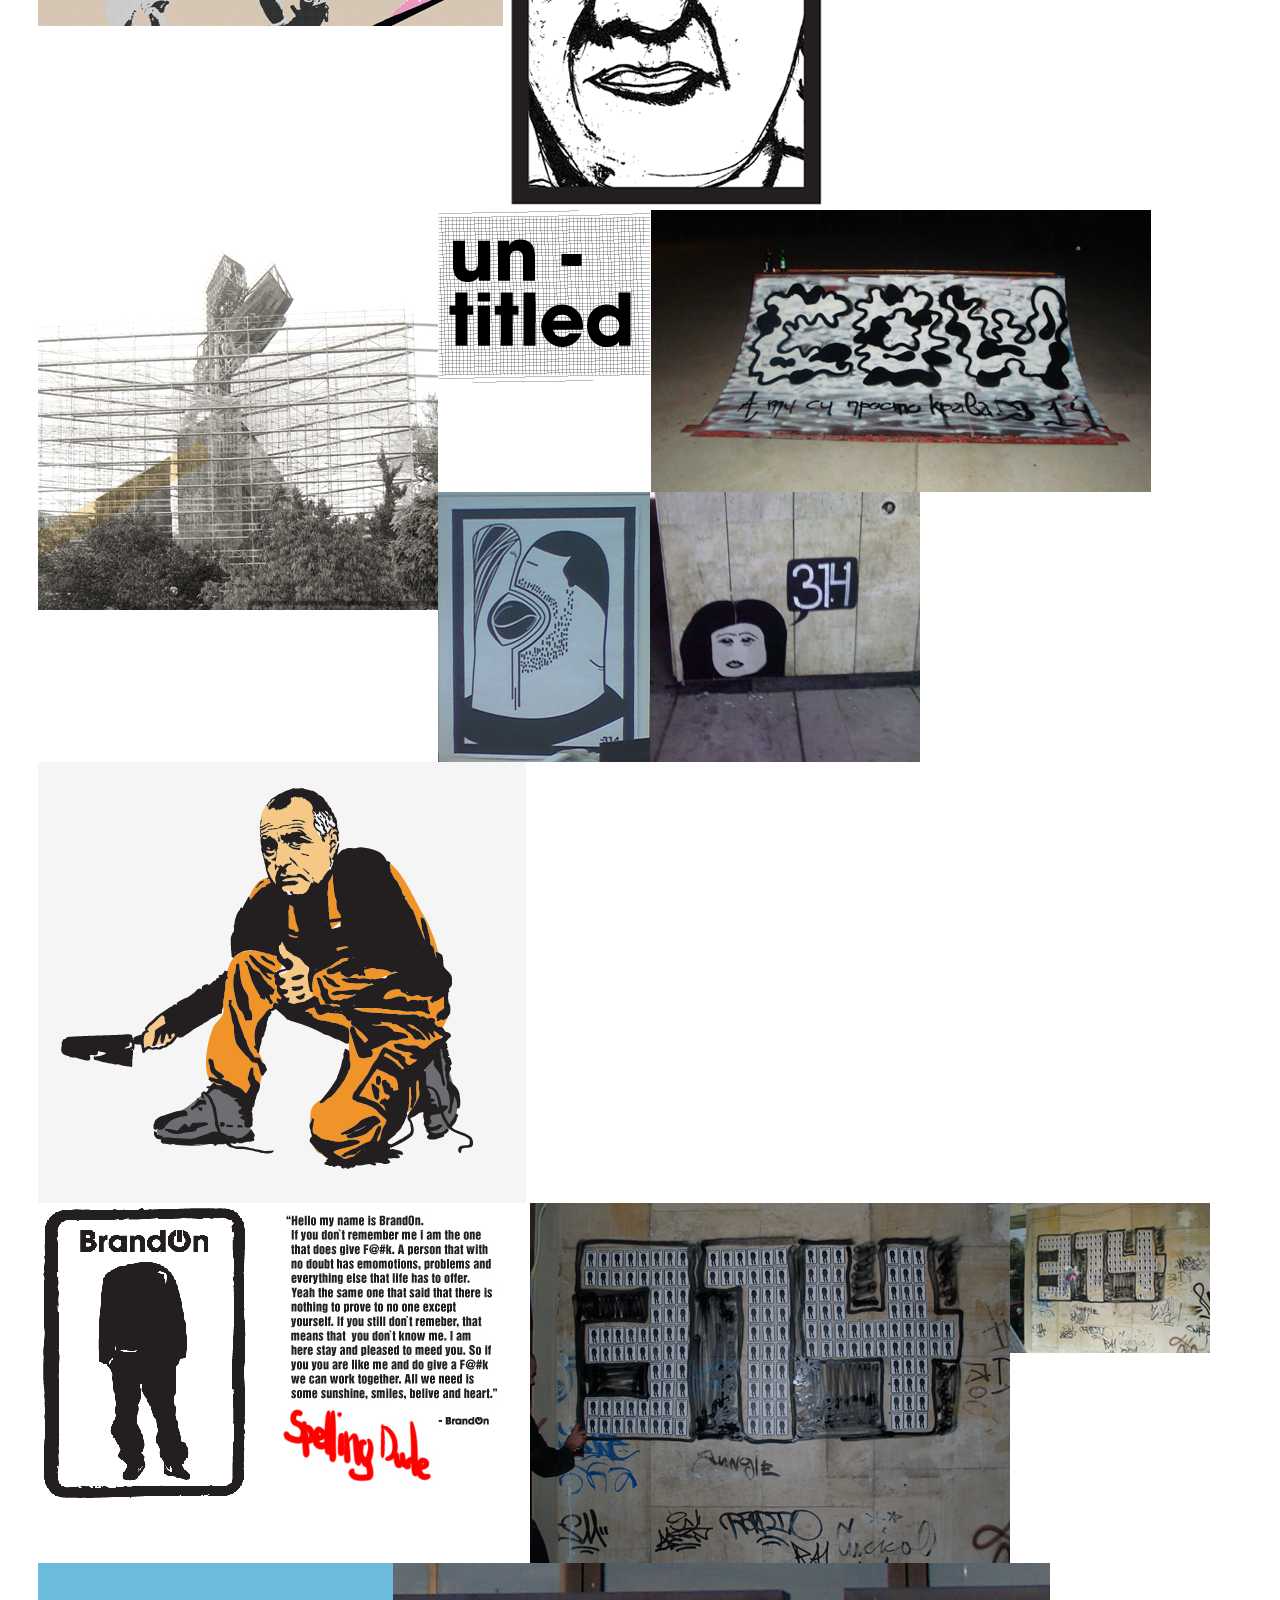
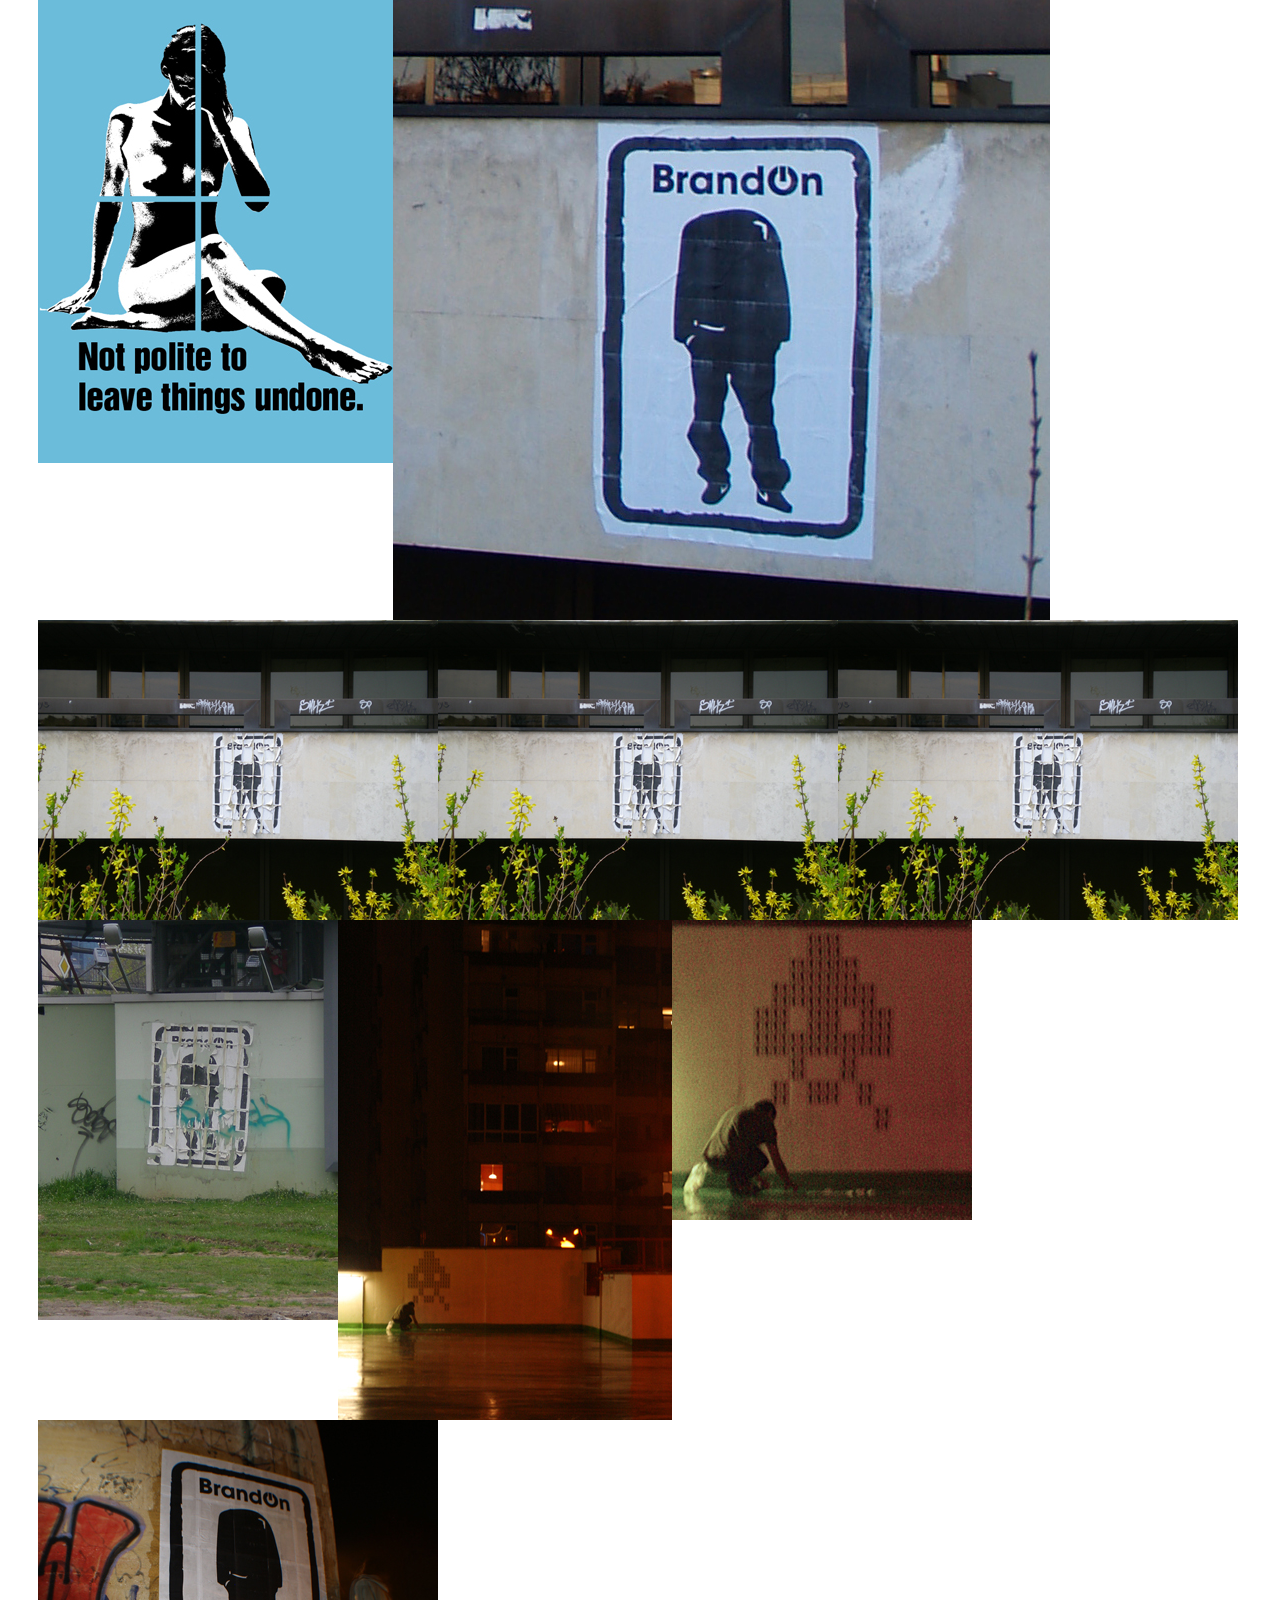
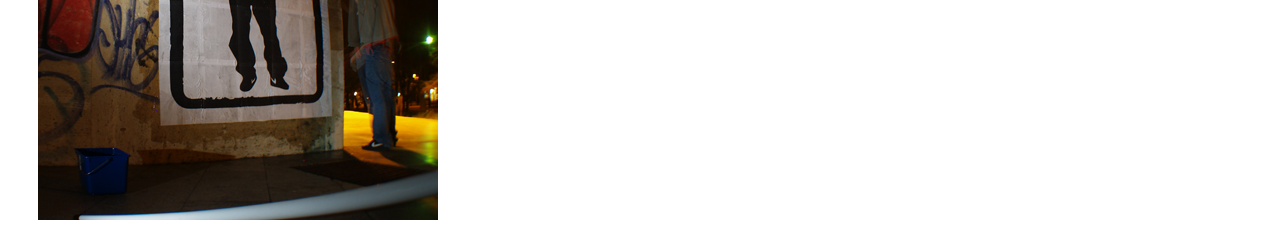
==== commit 4277c538: "fav icon to only L" ====
--- a/niceandrandom.html
+++ b/niceandrandom.html
@@ -10,6 +10,8 @@
 	<meta name="author" content="Lyudmil Dachev">
 	<!-- Le styles -->
 	<link href="css/nandr.css" rel="stylesheet">
+	<link href="images/favicon.png" rel="shortcut icon" type="image/x-icon">
+  <link href="images/webclip.png" rel="apple-touch-icon">
 </head>
 
 <body>
